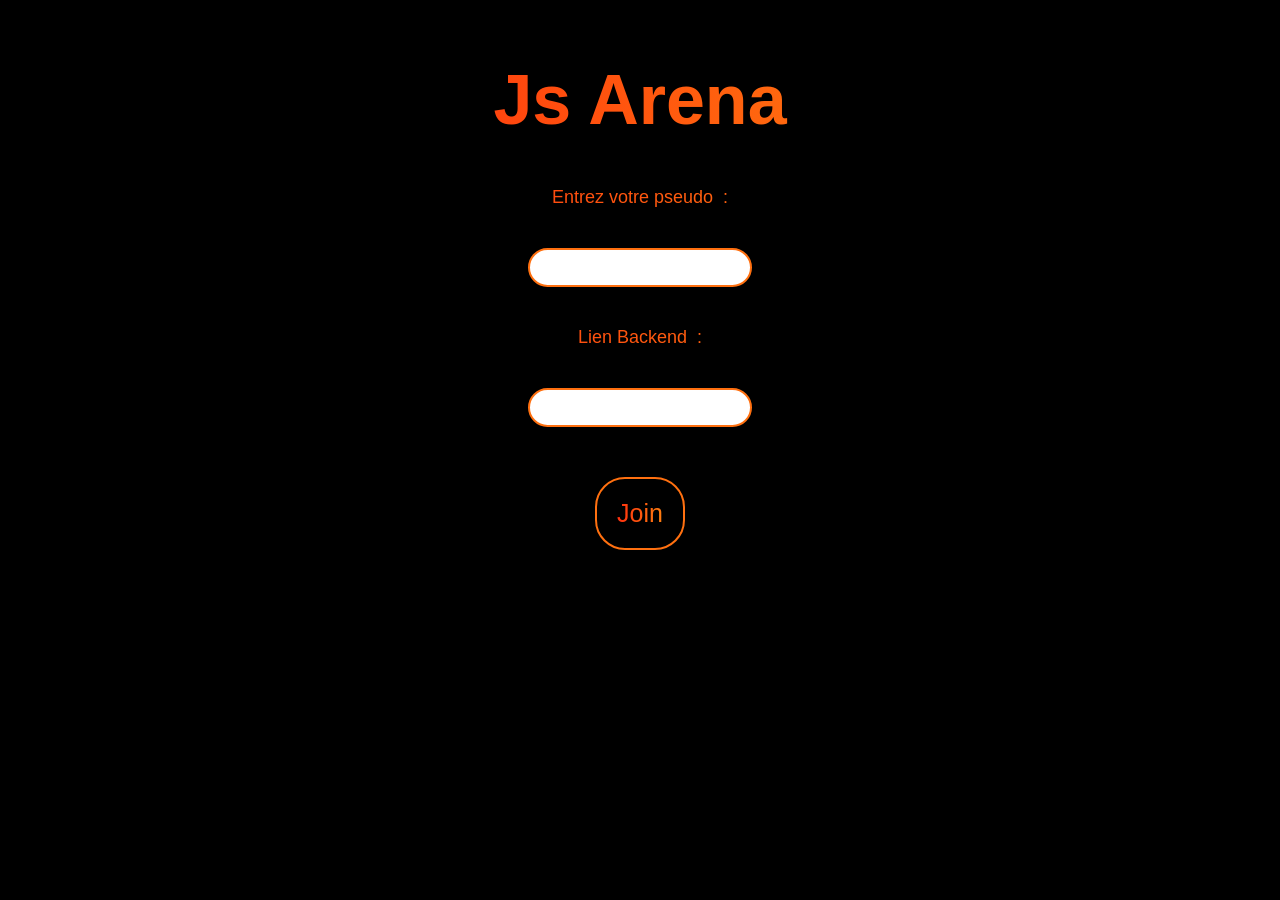
==== TP6/portail.html @ 4d412418 "add TP6" ====
<!DOCTYPE html>
<html lang="en">
  <head>
    <meta charset="UTF-8" />
    <meta name="viewport" content="width=device-width, initial-scale=1.0" />
    <link rel="stylesheet" href="portail.css" />
    <title>Document</title>
  </head>
  <body>
    <header></header>
    <main>
      <h1>js arena</h1>
      <form action="post" id="formNom">
        <label for="name">Entrez votre pseudo &nbsp;:</label>
        <input type="text" id="name" name="name" />
      </form>
      <form action="post" id="formLien">
        <label for="url">Lien Backend &nbsp;:</label>
        <input type="text" id="url" name="url" />
      </form>
      <form action="post">
        <button type="submit" name="button">Join</button>
      </form>
    </main>
    <footer></footer>
    <script src="portail.js"></script>
  </body>
</html>
---- TP6/portail.css ----
html {
  background-color: black;
  font-family: "Franklin Gothic Medium", "Arial Narrow", Arial, sans-serif;
  color: red;
  margin: auto;
}
h1 {
  font-size: 70px;
  text-transform: capitalize;
  font-family: "Gill Sans", "Gill Sans MT", Calibri, "Trebuchet MS", sans-serif;
  text-align: center;
  margin-top: 60px;
  background: linear-gradient(90deg, #ff0d0d 0%, #ffa010 100%);
  -webkit-background-clip: text;
  -webkit-text-fill-color: transparent;
}
label {
  display: block;
  width: 100%;
  font-size: 18px;
  text-align: center;
  margin: 40px 0px;
  background: linear-gradient(90deg, #ff0d0d 0%, #ffa010 100%);
  -webkit-background-clip: text;
  -webkit-text-fill-color: transparent;
}

input {
  display: block;
  margin: auto;
  padding: 10px;
  border: #ff7010 solid 2px;
  border-radius: 30px;
  width: 200px;
}

input:hover {
  background: white;
  background: linear-gradient(90deg, #ff0d0d 0%, #ffa010 100%);
  -webkit-background-clip: text;
  -webkit-text-fill-color: transparent;
  border-color: #0077b5;
  box-shadow: 0 0 20px rgba(0, 119, 181, 0.4);
}

button {
  display: block;
  margin: 50px auto;
  padding: 10px;
  border: #ff7010 solid 2px;
  border-radius: 30px;
  padding: 20px;
  font-size: 25px;
  background: linear-gradient(90deg, #ff0d0d 0%, #ffa010 100%);
  -webkit-background-clip: text;
  -webkit-text-fill-color: transparent;
}

button:hover {
  background: white;
  background: linear-gradient(90deg, #ff0d0d 0%, #ffa010 100%);
  -webkit-background-clip: text;
  -webkit-text-fill-color: transparent;
  border-color: #0077b5;
  transform: scale(110%);
  box-shadow: 0 0 20px rgba(0, 119, 181, 0.4);
}
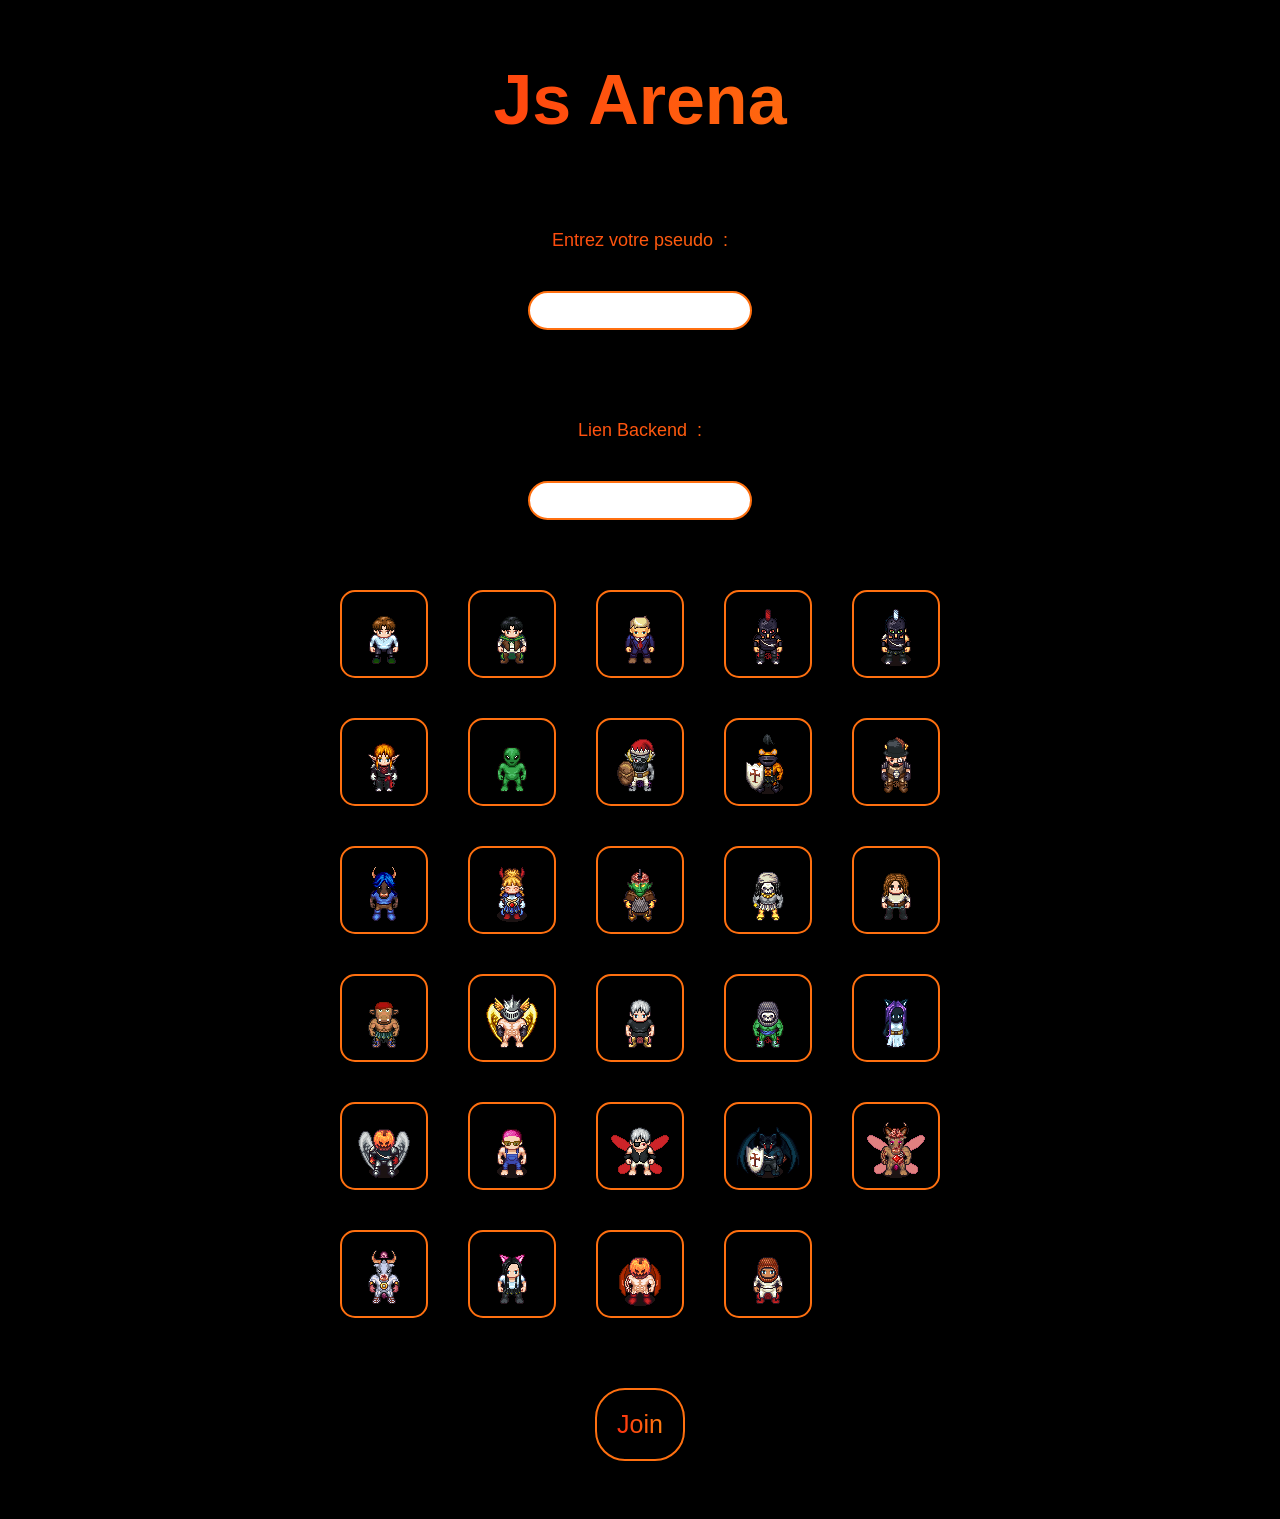
==== commit f2082aea: "TP6 v2" ====
--- a/TP6/portail.html
+++ b/TP6/portail.html
@@ -10,15 +10,12 @@
     <header></header>
     <main>
       <h1>js arena</h1>
-      <form action="post" id="formNom">
+      <form action="" method="submit" id="skins">
         <label for="name">Entrez votre pseudo &nbsp;:</label>
         <input type="text" id="name" name="name" />
-      </form>
-      <form action="post" id="formLien">
         <label for="url">Lien Backend &nbsp;:</label>
         <input type="text" id="url" name="url" />
-      </form>
-      <form action="post">
+        <div id="choixPerso"></div>
         <button type="submit" name="button">Join</button>
       </form>
     </main>
--- a/TP6/portail.css
+++ b/TP6/portail.css
@@ -32,6 +32,7 @@
   border: #ff7010 solid 2px;
   border-radius: 30px;
   width: 200px;
+  margin-bottom: 50px;
 }
 
 input:hover {
@@ -57,11 +58,39 @@
 }
 
 button:hover {
-  background: white;
-  background: linear-gradient(90deg, #ff0d0d 0%, #ffa010 100%);
-  -webkit-background-clip: text;
-  -webkit-text-fill-color: transparent;
   border-color: #0077b5;
   transform: scale(110%);
   box-shadow: 0 0 20px rgba(0, 119, 181, 0.4);
 }
+#skins {
+  display: flex;
+  align-items: center;
+  flex-direction: column;
+  margin-top: 50px;
+}
+
+div {
+  display: grid;
+  grid-template-columns: repeat(5, 1fr);
+  grid-template-rows: auto;
+  margin: auto;
+}
+
+canvas {
+  border: #ff7010 solid 2px;
+  margin: 20px;
+  padding: 10px;
+  border-radius: 15px;
+}
+
+canvas:hover {
+  border-color: #0077b5;
+  transform: scale(110%);
+  box-shadow: 0 0 20px rgba(0, 119, 181, 0.4);
+}
+
+.selected {
+  border-color: #0077b5;
+  transform: scale(110%);
+  box-shadow: 0 0 20px rgba(0, 119, 181, 0.4);
+}
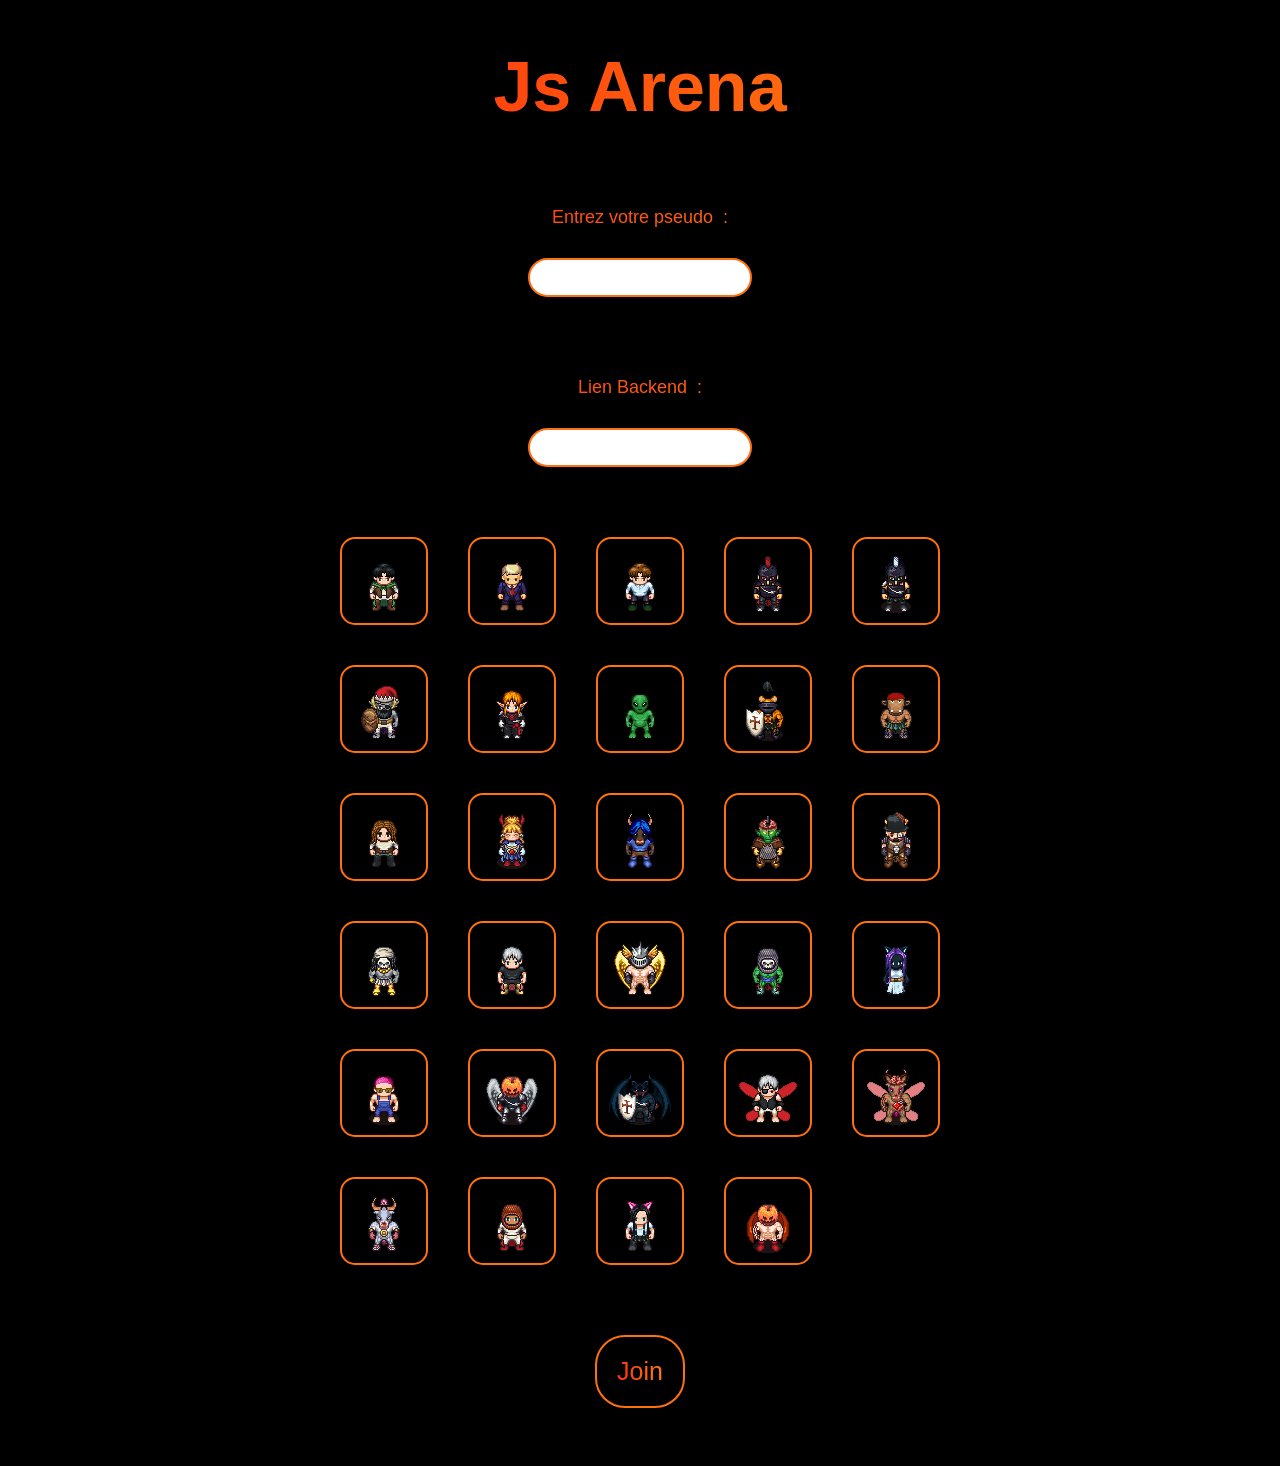
==== commit dd19ffe6: "cleaning code TP6" ====
--- a/TP6/portail.html
+++ b/TP6/portail.html
@@ -16,7 +16,7 @@
         <label for="url">Lien Backend &nbsp;:</label>
         <input type="text" id="url" name="url" />
         <div id="choixPerso"></div>
-        <button type="submit" name="button">Join</button>
+        <button type="submit" name="button" id="joinButton">Join</button>
       </form>
     </main>
     <footer></footer>
--- a/TP6/portail.css
+++ b/TP6/portail.css
@@ -9,7 +9,6 @@
   text-transform: capitalize;
   font-family: "Gill Sans", "Gill Sans MT", Calibri, "Trebuchet MS", sans-serif;
   text-align: center;
-  margin-top: 60px;
   background: linear-gradient(90deg, #ff0d0d 0%, #ffa010 100%);
   -webkit-background-clip: text;
   -webkit-text-fill-color: transparent;
@@ -19,7 +18,7 @@
   width: 100%;
   font-size: 18px;
   text-align: center;
-  margin: 40px 0px;
+  margin: 30px 0px;
   background: linear-gradient(90deg, #ff0d0d 0%, #ffa010 100%);
   -webkit-background-clip: text;
   -webkit-text-fill-color: transparent;
@@ -27,7 +26,7 @@
 
 input {
   display: block;
-  margin: auto;
+  margin: auto 0;
   padding: 10px;
   border: #ff7010 solid 2px;
   border-radius: 30px;
@@ -84,7 +83,6 @@
 }
 
 canvas:hover {
-  border-color: #0077b5;
   transform: scale(110%);
   box-shadow: 0 0 20px rgba(0, 119, 181, 0.4);
 }
